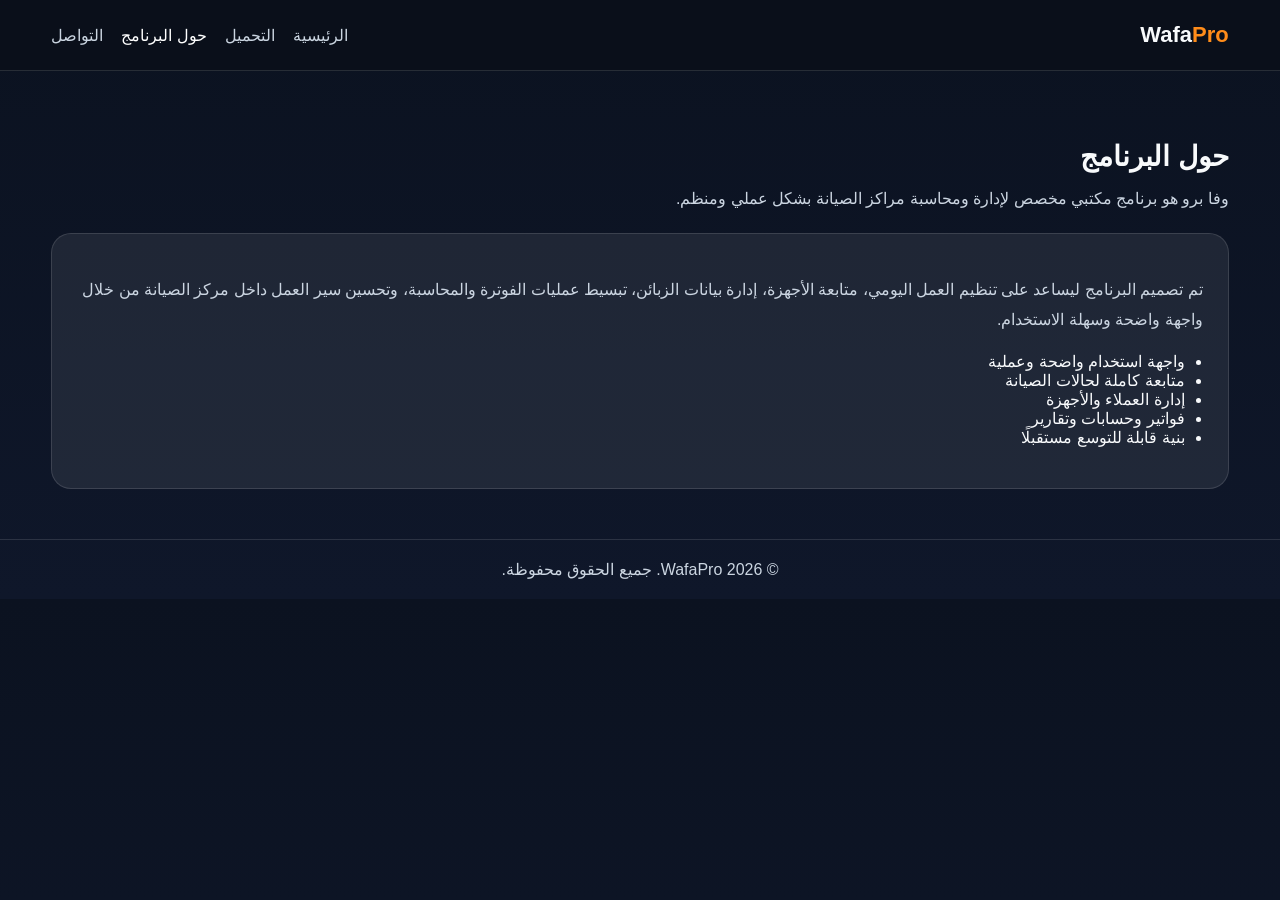
==== about.html @ 3b29ec42 "Add files via upload" ====
<!DOCTYPE html>
<html lang="ar" dir="rtl">
<head>
    <meta charset="UTF-8">
    <meta name="viewport" content="width=device-width, initial-scale=1.0">
    <title>WafaPro - حول البرنامج</title>
    <link rel="stylesheet" href="style.css">
</head>
<body>

    <header class="navbar">
        <div class="container nav-wrap">
            <div class="logo">Wafa<span>Pro</span></div>
            <nav class="nav-links">
                <a href="index.html">الرئيسية</a>
                <a href="download.html">التحميل</a>
                <a href="about.html" class="active">حول البرنامج</a>
                <a href="contact.html">التواصل</a>
            </nav>
        </div>
    </header>

    <main class="section">
        <div class="container">
            <h1 class="section-title">حول البرنامج</h1>
            <p class="section-subtitle">
                وفا برو هو برنامج مكتبي مخصص لإدارة ومحاسبة مراكز الصيانة بشكل عملي ومنظم.
            </p>

            <div class="about-box">
                <p style="color: var(--muted); line-height: 1.9;">
                    تم تصميم البرنامج ليساعد على تنظيم العمل اليومي، متابعة الأجهزة، إدارة بيانات الزبائن،
                    تبسيط عمليات الفوترة والمحاسبة، وتحسين سير العمل داخل مركز الصيانة من خلال واجهة واضحة وسهلة الاستخدام.
                </p>

                <ul class="list">
                    <li>واجهة استخدام واضحة وعملية</li>
                    <li>متابعة كاملة لحالات الصيانة</li>
                    <li>إدارة العملاء والأجهزة</li>
                    <li>فواتير وحسابات وتقارير</li>
                    <li>بنية قابلة للتوسع مستقبلًا</li>
                </ul>
            </div>
        </div>
    </main>

    <footer class="footer">
        <div class="container">
            © 2026 WafaPro. جميع الحقوق محفوظة.
        </div>
    </footer>

</body>
</html>
---- style.css ----
:root {
    --blue: #0d6efd;
    --blue-dark: #0a4fb3;
    --orange: #ff8c1a;
    --orange-dark: #e67600;
    --bg: #0f172a;
    --text: #f8fafc;
    --muted: #cbd5e1;
    --card: rgba(255,255,255,0.08);
    --border: rgba(255,255,255,0.12);
    --shadow: 0 10px 30px rgba(0,0,0,0.25);
    --radius: 18px;
    --max-width: 1200px;
}

* {
    box-sizing: border-box;
}

html {
    scroll-behavior: smooth;
}

body {
    margin: 0;
    font-family: Tahoma, Arial, sans-serif;
    background: linear-gradient(180deg, #0b1220 0%, #0f172a 100%);
    color: var(--text);
}

/* روابط */
a {
    text-decoration: none;
    color: inherit;
}

/* صور */
img {
    max-width: 100%;
    display: block;
}

/* حاوية */
.container {
    width: min(92%, var(--max-width));
    margin: 0 auto;
}

/* ===== Navbar ===== */

.navbar {
    position: sticky;
    top: 0;
    z-index: 1000;
    backdrop-filter: blur(10px);
    background: rgba(10, 15, 25, 0.8);
    border-bottom: 1px solid var(--border);
}

.nav-wrap {
    display: flex;
    align-items: center;
    justify-content: space-between;
    min-height: 70px;
}

.logo {
    font-size: 22px;
    font-weight: bold;
}

.logo span {
    color: var(--orange);
}

.nav-links {
    display: flex;
    gap: 18px;
}

.nav-links a {
    color: var(--muted);
}

.nav-links a:hover,
.nav-links a.active {
    color: white;
}

/* ===== Hero ===== */

.hero {
    padding: 60px 0;
}

.hero-grid {
    display: grid;
    grid-template-columns: 1fr 1fr;
    gap: 30px;
    align-items: center;
}

.hero h1 {
    font-size: 42px;
    margin-bottom: 15px;
}

.hero .accent {
    color: var(--orange);
}

.hero p {
    color: var(--muted);
    line-height: 1.8;
}

/* أزرار */

.hero-actions {
    margin-top: 20px;
    display: flex;
    gap: 10px;
}

.btn {
    padding: 12px 20px;
    border-radius: 10px;
    font-weight: bold;
}

.btn-primary {
    background: linear-gradient(135deg, var(--blue), var(--orange));
    color: white;
}

.btn-secondary {
    border: 1px solid var(--border);
}

/* صورة */

.hero-card img {
    border-radius: 16px;
}

/* ===== Sections ===== */

.section {
    padding: 50px 0;
}

.section-title {
    font-size: 28px;
    margin-bottom: 10px;
}

.section-subtitle {
    color: var(--muted);
    margin-bottom: 25px;
}

/* ===== Cards ===== */

.cards {
    display: grid;
    grid-template-columns: repeat(3, 1fr);
    gap: 20px;
}

.card {
    background: var(--card);
    border: 1px solid var(--border);
    padding: 20px;
    border-radius: var(--radius);
}

/* ===== Gallery ===== */

.gallery {
    display: grid;
    grid-template-columns: repeat(3, 1fr);
    gap: 18px;
}

.gallery-item {
    background: var(--card);
    border: 1px solid var(--border);
    border-radius: 18px;
    overflow: hidden;
}

.gallery-item a {
    display: block;
}

.gallery-item img {
    width: 100%;
    height: 260px;
    object-fit: contain;
    background: #0b1220;
}

/* ===== Boxes ===== */

.download-box,
.contact-box,
.about-box {
    background: var(--card);
    border: 1px solid var(--border);
    padding: 25px;
    border-radius: 20px;
}

/* ===== Lists ===== */

.list {
    padding-right: 18px;
}

/* ===== Social ===== */

.socials {
    margin-top: 15px;
    display: flex;
    gap: 10px;
}

.socials a {
    padding: 10px 15px;
    border-radius: 8px;
    color: white;
}

.socials .facebook {
    background: #1877f2;
}

.socials .youtube {
    background: #ff0000;
}

/* ===== Footer ===== */

.footer {
    text-align: center;
    padding: 20px;
    border-top: 1px solid var(--border);
    color: var(--muted);
}

/* ===== Notice ===== */

.notice {
    margin-top: 15px;
    padding: 10px;
    background: rgba(255,140,26,0.1);
    border-right: 4px solid var(--orange);
}

/* ===== Responsive ===== */

@media (max-width: 900px) {

    .hero-grid,
    .cards,
    .gallery {
        grid-template-columns: 1fr;
    }

    .nav-wrap {
        flex-direction: column;
        gap: 10px;
    }

    .hero h1 {
        font-size: 28px;
    }

    .gallery-item img {
        height: auto;
    }
}
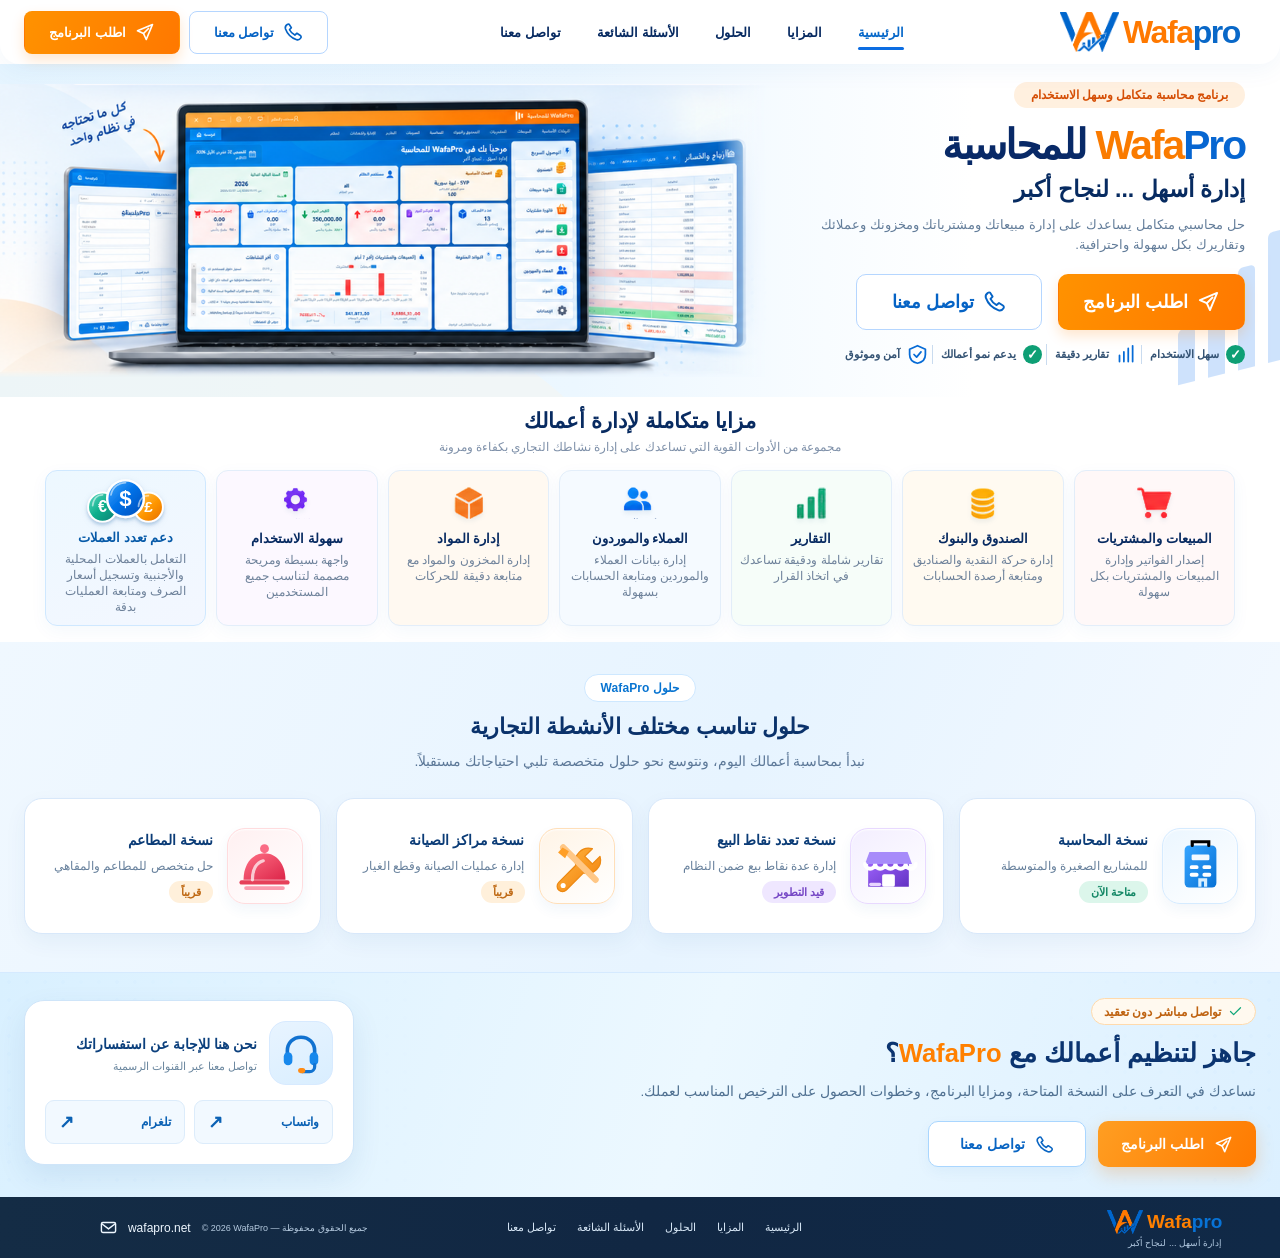
==== commit 9de2fe0f: "Add files via upload" ====
--- a/about.html
+++ b/about.html
@@ -1,54 +1,13 @@
-<!DOCTYPE html>
-<html lang="ar" dir="rtl">
-<head>
-    <meta charset="UTF-8">
-    <meta name="viewport" content="width=device-width, initial-scale=1.0">
-    <title>WafaPro - حول البرنامج</title>
-    <link rel="stylesheet" href="style.css">
-</head>
-<body>
-
-    <header class="navbar">
-        <div class="container nav-wrap">
-            <div class="logo">Wafa<span>Pro</span></div>
-            <nav class="nav-links">
-                <a href="index.html">الرئيسية</a>
-                <a href="download.html">التحميل</a>
-                <a href="about.html" class="active">حول البرنامج</a>
-                <a href="contact.html">التواصل</a>
-            </nav>
-        </div>
-    </header>
-
-    <main class="section">
-        <div class="container">
-            <h1 class="section-title">حول البرنامج</h1>
-            <p class="section-subtitle">
-                وفا برو هو برنامج مكتبي مخصص لإدارة ومحاسبة مراكز الصيانة بشكل عملي ومنظم.
-            </p>
-
-            <div class="about-box">
-                <p style="color: var(--muted); line-height: 1.9;">
-                    تم تصميم البرنامج ليساعد على تنظيم العمل اليومي، متابعة الأجهزة، إدارة بيانات الزبائن،
-                    تبسيط عمليات الفوترة والمحاسبة، وتحسين سير العمل داخل مركز الصيانة من خلال واجهة واضحة وسهلة الاستخدام.
-                </p>
-
-                <ul class="list">
-                    <li>واجهة استخدام واضحة وعملية</li>
-                    <li>متابعة كاملة لحالات الصيانة</li>
-                    <li>إدارة العملاء والأجهزة</li>
-                    <li>فواتير وحسابات وتقارير</li>
-                    <li>بنية قابلة للتوسع مستقبلًا</li>
-                </ul>
-            </div>
-        </div>
-    </main>
-
-    <footer class="footer">
-        <div class="container">
-            © 2026 WafaPro. جميع الحقوق محفوظة.
-        </div>
-    </footer>
-
-</body>
-</html>+<!doctype html>
+<html lang="ar" dir="rtl">
+<head>
+  <meta charset="UTF-8">
+  <meta name="viewport" content="width=device-width, initial-scale=1">
+  <meta name="robots" content="noindex,follow">
+  <meta http-equiv="refresh" content="0;url=/index.html">
+  <link rel="canonical" href="https://wafapro.net/">
+  <title>WafaPro — الموقع الرسمي</title>
+  <script>location.replace('/index.html');</script>
+</head>
+<body><p>تم تحديث الصفحة. <a href="/index.html">الانتقال إلى موقع WafaPro</a></p></body>
+</html>
